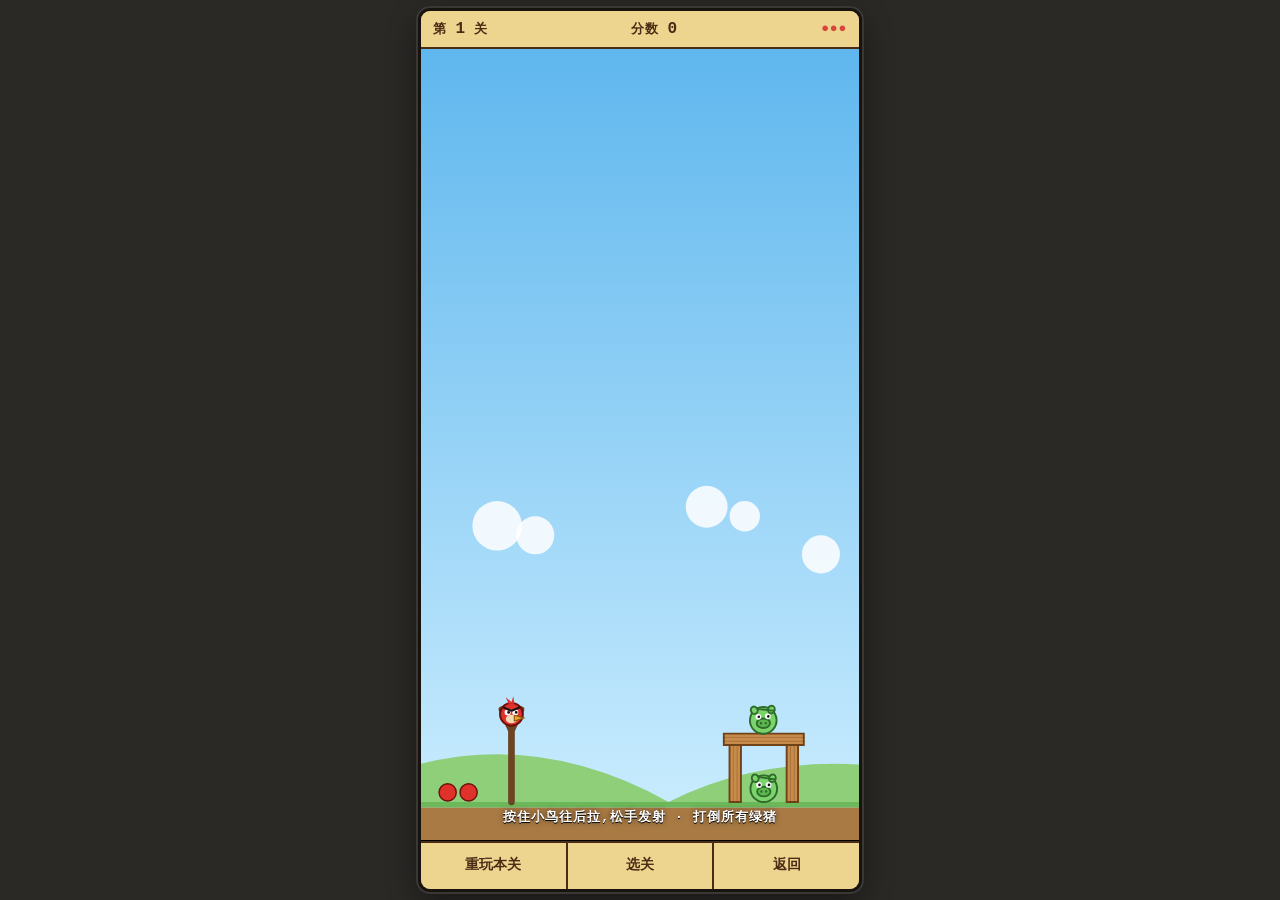
==== birds/index.html @ 1089a72b "新增 5 个游戏:水果忍者、愤怒的小鸟、神庙逃亡、滑雪大冒险、割绳子;公共壳 common/;首页列表 Co-Authored-By: Claude Fable 5.1 <noreply@anthro" ====
<!DOCTYPE html>
<html lang="zh-CN">
<head>
<meta charset="utf-8">
<meta name="viewport" content="width=device-width,initial-scale=1,maximum-scale=1,user-scalable=no,viewport-fit=cover">
<meta name="theme-color" content="#2b2926">
<title>愤怒的小鸟</title>
<link rel="stylesheet" href="../common/shell.css">
</head>
<body>
<div id="phone"><div id="screen">
<div class="hud"><span>第 <b id="lvl">1</b> 关</span><span>分数 <b id="score">0</b></span><span id="birdsLeft" style="color:#d9453a">●●●</span></div>
<div class="stage" id="stage"><canvas id="cv"></canvas><div class="hint" id="hint">按住小鸟往后拉,松手发射 · 打倒所有绿猪</div></div>
<div class="softkeys"><button id="btnRestart">重玩本关</button><button id="btnSelect">选关</button><button data-go="../index.html">返回</button></div>
<div class="overlay" id="overlay" hidden></div>
</div></div>
<script src="../common/matter.min.js"></script>
<script src="../common/shell.js"></script>
<script>
(function(){
'use strict';
const {$,clamp,rand,store,fit,watchResize,pointerPos,dialog,closeDialog,bindNav,text,makeFx}=Shell;
const {Engine,Bodies,Body,Composite,Events,Vector}=Matter;
bindNav();
const cv=$('#cv'),g=cv.getContext('2d'),stage=$('#stage'),overlay=$('#overlay'),hint=$('#hint');
const W0=460,H0=390,GROUND=350;
const SLING={x:95,y:305},REST={x:95,y:258},PULL=62;
const MAT={wood:{fill:'#c98b4a',line:'#6f4218',hp:9,density:0.0015},glass:{fill:'rgba(170,225,255,.8)',line:'#3f86b0',hp:5,density:0.001},stone:{fill:'#9aa3ad',line:'#3f474f',hp:20,density:0.0035}};
/* 关卡:方块 [x,y,w,h,材质],猪 [x,y] (逻辑坐标,地面 y=350) */
const LEVELS=[
 {birds:3,blocks:[[330,320,12,60,'wood'],[390,320,12,60,'wood'],[360,284,84,12,'wood']],pigs:[[360,336],[360,264]]},
 {birds:3,blocks:[[350,325,12,50,'glass'],[410,325,12,50,'glass'],[380,294,84,12,'glass'],[350,268,12,40,'glass'],[410,268,12,40,'glass'],[380,242,84,12,'glass']],pigs:[[380,336],[380,276],[380,226]]},
 {birds:4,blocks:[[380,338,100,24,'stone'],[350,300,12,52,'wood'],[410,300,12,52,'wood'],[380,268,76,12,'wood'],[380,244,30,36,'glass']],pigs:[[295,336],[380,254],[440,336]]},
 {birds:4,blocks:[[300,320,12,60,'wood'],[336,320,12,60,'wood'],[318,284,52,12,'wood'],[318,262,24,32,'glass'],[400,322,12,56,'glass'],[440,322,12,56,'glass'],[420,288,60,12,'stone'],[420,266,12,32,'wood']],pigs:[[318,336],[420,336],[420,244]]},
 {birds:4,blocks:[[330,338,40,24,'stone'],[374,338,40,24,'stone'],[418,338,40,24,'stone'],[352,314,40,24,'wood'],[396,314,40,24,'wood'],[374,290,40,24,'glass'],[374,266,14,24,'wood']],pigs:[[286,336],[374,246],[452,336]]}
];
const fx=makeFx();
let W=0,H=0,dpr=1,sc=1,ox=0,oy=0;
const engine=Engine.create();engine.gravity.y=1;const world=engine.world;
const S={lvl:0,score:0,birdsLeft:0,bird:null,flying:false,flyT:0,drag:null,pigs:0,acc:0,over:false,modal:null,best:store.get('aigame.birds.best',{}),quiet:0};
const prog=store.get('aigame.birds.prog',{done:{},cur:0});
function resize(){const f=fit(cv,stage);W=f.w;H=f.h;dpr=f.dpr;sc=Math.min(W/W0,H/H0);ox=(W-W0*sc)/2;oy=H-H0*sc;}
function clearWorld(){Composite.clear(world,false);}
function load(n){
  n=clamp(n,0,LEVELS.length-1);S.lvl=n;prog.cur=n;store.set('aigame.birds.prog',prog);
  clearWorld();S.score=0;S.over=false;S.flying=false;S.drag=null;S.bird=null;S.modal=null;closeDialog(overlay);fx.clear();
  const L=LEVELS[n];
  Composite.add(world,[
    Bodies.rectangle(W0/2,GROUND+40,W0*3,80,{isStatic:true,label:'ground',friction:0.8}),
    Bodies.rectangle(-40,H0/2,80,H0*4,{isStatic:true,label:'wall'}),
    Bodies.rectangle(W0+40,H0/2,80,H0*4,{isStatic:true,label:'wall'})
  ]);
  for(const b of L.blocks){const m=MAT[b[4]];const body=Bodies.rectangle(b[0],b[1],b[2],b[3],{density:m.density,friction:0.6,restitution:0.05,label:'block'});body.mat=b[4];body.hp=m.hp;body.hp0=m.hp;Composite.add(world,body);}
  S.pigs=0;for(const p of L.pigs){const body=Bodies.circle(p[0],p[1],14,{density:0.001,friction:0.6,restitution:0.2,label:'pig'});body.hp=6;body.hp0=6;Composite.add(world,body);S.pigs++;}
  S.birdsLeft=L.birds;loadBird();hud();
}
function loadBird(){
  if(S.birdsLeft<=0){S.bird=null;return;}
  S.birdsLeft--;const b=Bodies.circle(REST.x,REST.y,12,{density:0.004,restitution:0.45,friction:0.7,label:'bird',isStatic:true});
  S.bird=b;S.flying=false;S.flyT=0;Composite.add(world,b);hud();
}
function hud(){$('#lvl').textContent=S.lvl+1;$('#score').textContent=S.score;$('#birdsLeft').textContent='●'.repeat(S.birdsLeft+(S.bird&&!S.flying?1:0))||'○';}
Events.on(engine,'collisionStart',ev=>{
  for(const pr of ev.pairs){const a=pr.bodyA,b=pr.bodyB;const rel=Vector.magnitude(Vector.sub(a.velocity,b.velocity));if(rel<1.6)continue;hit(a,rel,b);hit(b,rel,a);}
});
function hit(body,rel,other){
  if(body.hp==null||body.dead)return;
  const k=other.label==='bird'?1.0:(other.label==='ground'||other.label==='wall'?0.45:0.7);
  body.hp-=rel*k;if(body.hp<=0)destroy(body);
}
function destroy(body){
  body.dead=true;Composite.remove(world,body);const p=body.position;
  if(body.label==='pig'){S.pigs--;S.score+=5000;fx.pop('+5000',p.x,p.y-20,'#fff',16);fx.burst(p.x,p.y,'#7bd36b',14,90,3);}
  else{S.score+=500;fx.pop('+500',p.x,p.y-16,'#ffe8a0',12);fx.burst(p.x,p.y,MAT[body.mat].fill,10,70,3);}
  hud();
}
function update(dt){
  S.acc=Math.min(S.acc+dt,0.1);
  while(S.acc>=1/60){Engine.update(engine,1000/60);S.acc-=1/60;}
  fx.update(dt,400);
  if(S.over)return;
  if(S.flying&&S.bird){
    S.flyT+=dt;const b=S.bird;
    const stopped=b.speed<0.25&&S.flyT>1.2;const out=b.position.y>H0+60||b.position.x>W0+40||b.position.x<-40;
    if(stopped||out||S.flyT>7){Composite.remove(world,b);S.bird=null;S.flying=false;if(S.pigs>0){if(S.birdsLeft>0)loadBird();else{S.over=true;setTimeout(fail,400);}}}
  }
  if(S.pigs<=0&&!S.over){S.over=true;setTimeout(win,900);}
}
function win(){
  const bonus=(S.birdsLeft+(S.bird&&!S.flying?1:0))*5000;S.score+=bonus;hud();
  const prev=prog.done[S.lvl];if(prev==null||S.score>prev)prog.done[S.lvl]=S.score;store.set('aigame.birds.prog',prog);
  const last=S.lvl>=LEVELS.length-1;const btns=[];
  if(!last)btns.push({label:'下一关',primary:true,onClick(){load(S.lvl+1);}});
  btns.push({label:'重玩',onClick(){load(S.lvl);}});btns.push({label:'选关',onClick(){selectDialog();}});
  S.modal=()=>dialog(overlay,{title:last?'全部通关!':'第 '+(S.lvl+1)+' 关 通过!',lines:['得分 '+S.score+(bonus?' (剩余小鸟 +'+bonus+')':''),'本关最高 '+prog.done[S.lvl]],buttons:btns});S.modal();
}
function fail(){
  S.modal=()=>dialog(overlay,{title:'小鸟用完了',lines:['还剩 '+S.pigs+' 只猪','得分 '+S.score],buttons:[{label:'再试一次',primary:true,onClick(){load(S.lvl);}},{label:'选关',onClick(){selectDialog();}}]});S.modal();
}
function selectDialog(){
  S.modal=selectDialog;
  dialog(overlay,{title:'选择关卡',build(d){const grid=document.createElement('div');grid.className='lvgrid';
    LEVELS.forEach((L,i)=>{const b=document.createElement('button');b.innerHTML=(i+1)+(prog.done[i]!=null?'<small>'+prog.done[i]+'</small>':'');if(prog.done[i]!=null)b.classList.add('done');if(i===S.lvl)b.classList.add('cur');b.addEventListener('click',()=>{closeDialog(overlay);load(i);});grid.appendChild(b);});
    d.appendChild(grid);},buttons:[{label:'关闭',onClick(){S.modal=null;}}]});
}
/* 输入:拉弓 */
function toWorld(p){return {x:(p.x-ox)/sc,y:(p.y-oy)/sc};}
cv.addEventListener('pointerdown',e=>{
  if(S.modal||S.over)return;e.preventDefault();hint.hidden=true;
  if(!S.bird||S.flying)return;const p=toWorld(pointerPos(cv,e));
  if(Math.hypot(p.x-REST.x,p.y-REST.y)<70){S.drag={id:e.pointerId};try{cv.setPointerCapture(e.pointerId);}catch(err){}dragTo(p);}
});
cv.addEventListener('pointermove',e=>{if(!S.drag||!S.bird||S.flying)return;dragTo(toWorld(pointerPos(cv,e)));});
function dragTo(p){
  let dx=p.x-REST.x,dy=p.y-REST.y;const d=Math.hypot(dx,dy);if(d>PULL){dx*=PULL/d;dy*=PULL/d;}
  Body.setPosition(S.bird,{x:REST.x+dx,y:REST.y+dy});
}
function release(){
  if(!S.drag)return;S.drag=null;const b=S.bird;if(!b||S.flying)return;
  const dx=REST.x-b.position.x,dy=REST.y-b.position.y;
  if(Math.hypot(dx,dy)<8){Body.setPosition(b,REST);return;}
  Body.setStatic(b,false);Body.setVelocity(b,{x:dx*0.2,y:dy*0.2});S.flying=true;S.flyT=0;hud();
}
cv.addEventListener('pointerup',release);cv.addEventListener('pointercancel',release);
/* 绘制 */
function render(){
  g.setTransform(1,0,0,1,0,0);
  const sky=g.createLinearGradient(0,0,0,H);sky.addColorStop(0,'#5fb7ee');sky.addColorStop(1,'#cdeeff');g.fillStyle=sky;g.fillRect(0,0,W,H);
  g.setTransform(sc,0,0,sc,ox,oy);
  // 云、远山
  g.fillStyle='rgba(255,255,255,.85)';for(const c of [[80,60,26],[120,70,20],[300,40,22],[340,50,16],[420,90,20]]){g.beginPath();g.arc(c[0],c[1],c[2],0,6.28);g.fill();}
  g.fillStyle='#8fcf7a';g.beginPath();g.moveTo(-100,GROUND);g.quadraticCurveTo(80,250,260,GROUND);g.quadraticCurveTo(420,270,640,GROUND);g.fill();
  g.fillStyle='#6db85a';g.fillRect(-100,GROUND,W0+200,6);g.fillStyle='#a97a44';g.fillRect(-100,GROUND+6,W0+200,H0);
  // 弹弓
  g.lineCap='round';g.strokeStyle='#6b4423';g.lineWidth=7;g.beginPath();g.moveTo(SLING.x,SLING.y+45);g.lineTo(SLING.x,SLING.y-30);g.lineTo(SLING.x-10,SLING.y-52);g.moveTo(SLING.x,SLING.y-30);g.lineTo(SLING.x+10,SLING.y-52);g.stroke();
  const bodies=Composite.allBodies(world);
  const b=S.bird;
  if(b&&!S.flying&&S.drag){g.strokeStyle='#3a2410';g.lineWidth=4;g.beginPath();g.moveTo(SLING.x-10,SLING.y-52);g.lineTo(b.position.x,b.position.y);g.lineTo(SLING.x+10,SLING.y-52);g.stroke();
    const vx=(REST.x-b.position.x)*0.2,vy=(REST.y-b.position.y)*0.2;g.fillStyle='rgba(255,255,255,.7)';for(let t=4;t<=70;t+=6){const x=b.position.x+vx*t,y=b.position.y+vy*t+0.5*0.278*t*t;if(y>GROUND)break;g.beginPath();g.arc(x,y,2.2,0,6.28);g.fill();}}
  for(const body of bodies){
    if(body.isStatic&&body.label!=='bird')continue;
    g.save();g.translate(body.position.x,body.position.y);g.rotate(body.angle);
    if(body.label==='block'){const m=MAT[body.mat];const v=body.vertices;const w=Math.hypot(v[1].x-v[0].x,v[1].y-v[0].y),h=Math.hypot(v[2].x-v[1].x,v[2].y-v[1].y);
      g.fillStyle=m.fill;g.fillRect(-w/2,-h/2,w,h);g.lineWidth=2;g.strokeStyle=m.line;g.strokeRect(-w/2,-h/2,w,h);
      if(body.mat==='wood'){g.strokeStyle='rgba(0,0,0,.18)';g.lineWidth=1;for(let i=1;i<3;i++){g.beginPath();if(w>h){g.moveTo(-w/2,-h/2+h*i/3);g.lineTo(w/2,-h/2+h*i/3);}else{g.moveTo(-w/2+w*i/3,-h/2);g.lineTo(-w/2+w*i/3,h/2);}g.stroke();}}
      if(body.hp<body.hp0*0.5){g.strokeStyle='rgba(0,0,0,.6)';g.lineWidth=1.5;g.beginPath();g.moveTo(-w*0.3,-h*0.4);g.lineTo(0,0);g.lineTo(w*0.25,h*0.35);g.moveTo(0,0);g.lineTo(w*0.3,-h*0.2);g.stroke();}
    }else if(body.label==='pig'){const r=14;g.fillStyle='#7bd36b';g.beginPath();g.arc(0,0,r,0,6.28);g.fill();g.lineWidth=2;g.strokeStyle='#2f6b2a';g.stroke();
      g.fillStyle='#5cb84e';g.beginPath();g.ellipse(0,3,7,5,0,0,6.28);g.fill();g.stroke();g.fillStyle='#2f6b2a';g.beginPath();g.arc(-2.5,3,1.3,0,6.28);g.arc(2.5,3,1.3,0,6.28);g.fill();
      g.fillStyle='#fff';g.beginPath();g.arc(-5,-4,3,0,6.28);g.arc(5,-4,3,0,6.28);g.fill();g.fillStyle='#111';g.beginPath();g.arc(-4.5,-4,1.4,0,6.28);g.arc(5.5,-4,1.4,0,6.28);g.fill();
      g.fillStyle='#7bd36b';g.beginPath();g.ellipse(-9,-11,3.5,4,-0.4,0,6.28);g.ellipse(9,-11,3.5,4,0.4,0,6.28);g.fill();g.stroke();
    }else if(body.label==='bird'){const r=12;g.fillStyle='#e0322b';g.beginPath();g.arc(0,0,r,0,6.28);g.fill();g.lineWidth=2;g.strokeStyle='#6b100c';g.stroke();
      g.fillStyle='#f6d9b5';g.beginPath();g.ellipse(0,5,6,4.5,0,0,6.28);g.fill();
      g.fillStyle='#fff';g.beginPath();g.arc(-4,-2,3.2,0,6.28);g.arc(4,-2,3.2,0,6.28);g.fill();g.fillStyle='#111';g.beginPath();g.arc(-3,-2,1.5,0,6.28);g.arc(5,-2,1.5,0,6.28);g.fill();
      g.strokeStyle='#111';g.lineWidth=2.2;g.beginPath();g.moveTo(-8,-7);g.lineTo(-1,-4);g.moveTo(8,-7);g.lineTo(1,-4);g.stroke();
      g.fillStyle='#f5a623';g.beginPath();g.moveTo(3,1);g.lineTo(13,4);g.lineTo(3,7);g.closePath();g.fill();g.strokeStyle='#8a5a10';g.lineWidth=1.2;g.stroke();
      g.fillStyle='#e0322b';g.beginPath();g.moveTo(-3,-11);g.lineTo(-6,-18);g.lineTo(0,-13);g.lineTo(2,-19);g.lineTo(3,-11);g.closePath();g.fill();
    }
    g.restore();
  }
  // 候场的小鸟
  for(let i=0;i<S.birdsLeft;i++){g.fillStyle='#e0322b';g.beginPath();g.arc(50-i*22,GROUND-10,9,0,6.28);g.fill();g.lineWidth=1.5;g.strokeStyle='#6b100c';g.stroke();}
  fx.draw(g,1);
}
$('#btnRestart').addEventListener('click',()=>load(S.lvl));
$('#btnSelect').addEventListener('click',()=>{if(!S.modal)selectDialog();});
resize();watchResize(stage,resize);
load(clamp(prog.cur||0,0,LEVELS.length-1));
Shell.makeLoop(dt=>{if(!S.modal)update(dt);render();}).start();
})();
</script>
</body>
</html>
---- common/shell.css ----
/* AIGAME 公共壳:手机机身 + 屏幕 + HUD + 软键 + 对话框 */
:root{
  --lcd:#f7e7b2;--lcd-deep:#eed58f;--lcd-card:#fff8dd;
  --ink:#4a2c15;--ink-soft:#8a6a45;
  --accent:#f08a3c;--green:#2e7d4f;--green-light:#6fcf8a;--red:#d9453a;
  --bezel:#2b2926;--bezel-hi:#3a3734;
  --font-cn:"PingFang SC","Hiragino Sans GB","Microsoft YaHei","Noto Sans CJK SC",system-ui,sans-serif;
  --font-mono:ui-monospace,"SF Mono",Menlo,Consolas,"Courier New",monospace;
}
*{box-sizing:border-box}
[hidden]{display:none!important}
html,body{margin:0;height:100%}
body{background:var(--bezel);color:var(--ink);font-family:var(--font-cn);font-size:14px;line-height:1.4;overscroll-behavior:none;-webkit-tap-highlight-color:transparent;user-select:none;-webkit-user-select:none;touch-action:manipulation;-webkit-text-size-adjust:100%}
button{font-family:inherit}
button:focus-visible{outline:3px solid var(--accent);outline-offset:2px}
#phone{max-width:460px;margin:0 auto;height:100vh;height:100dvh;display:flex;flex-direction:column;padding:8px 8px calc(8px + env(safe-area-inset-bottom))}
#screen{flex:1;min-height:0;display:flex;flex-direction:column;background:var(--lcd);border:3px solid #17140f;border-radius:12px;box-shadow:inset 0 0 0 2px #7d6440,0 0 0 2px var(--bezel-hi),0 10px 30px rgba(0,0,0,.45);overflow:hidden;position:relative}

.hud{display:flex;justify-content:space-between;align-items:center;gap:10px;padding:7px 12px;border-bottom:2px solid var(--ink);background:var(--lcd-deep);font-family:var(--font-mono);font-weight:700;font-size:13px;letter-spacing:.06em;flex:none;font-variant-numeric:tabular-nums;white-space:nowrap}
.hud b{font-size:16px}
.hud .lives{color:var(--red);letter-spacing:.1em;font-size:15px}
.hud .stars{color:#e0a400;letter-spacing:.05em;font-size:15px}

.stage{flex:1;min-height:0;position:relative;overflow:hidden;background:#000}
.stage canvas{display:block;touch-action:none;position:absolute;left:0;top:0}
.hint{position:absolute;left:0;right:0;bottom:14px;text-align:center;font-family:var(--font-mono);font-weight:700;font-size:13px;color:#fff;text-shadow:0 1px 0 #000,0 0 6px rgba(0,0,0,.6);pointer-events:none;letter-spacing:.08em;padding:0 12px}

.softkeys{display:flex;border-top:2px solid var(--ink);background:var(--lcd-deep);font-family:var(--font-mono);font-weight:700;letter-spacing:.08em;flex:none}
.softkeys button{flex:1;background:none;border:0;color:var(--ink);font:inherit;padding:11px 8px;font-size:14px;cursor:pointer;min-height:46px}
.softkeys button+button{border-left:2px solid var(--ink)}
.softkeys button:active{background:var(--accent);color:#fff}

.overlay{position:absolute;inset:0;background:rgba(74,44,21,.45);display:flex;align-items:center;justify-content:center;padding:20px;z-index:5}
.dlg{background:var(--lcd);border:3px solid var(--ink);border-radius:10px;box-shadow:4px 4px 0 var(--ink);padding:16px 18px;width:100%;max-width:310px;text-align:center;max-height:100%;overflow:auto}
.dlg h2{margin:0 0 8px;font-size:20px;letter-spacing:.06em;text-wrap:balance}
.dlg p{margin:4px 0;font-family:var(--font-mono);font-weight:700;font-size:13px}
.dlg .txt{text-align:left;font-size:13px;line-height:1.6;margin:6px 0}
.dlg .txt b{color:var(--accent)}
.dlg .btns{display:flex;gap:10px;justify-content:center;margin-top:14px;flex-wrap:wrap}
.dlg button{min-width:96px;padding:10px 14px;border:2px solid var(--ink);border-radius:8px;background:var(--lcd-card);font:inherit;font-weight:700;color:var(--ink);box-shadow:2px 2px 0 var(--ink);cursor:pointer}
.dlg button.pri{background:var(--accent);color:#fff}
.dlg button:active{transform:translate(2px,2px);box-shadow:0 0 0 var(--ink)}
.lvgrid{display:grid;grid-template-columns:repeat(4,1fr);gap:6px;max-height:46vh;overflow:auto;margin-top:8px;padding:2px}
.lvgrid button{min-width:0;padding:8px 0;font-family:var(--font-mono);font-size:13px;font-variant-numeric:tabular-nums;line-height:1.3}
.lvgrid button small{display:block;font-size:11px;color:#e0a400}
.lvgrid button.done{background:var(--green-light)}
.lvgrid button.cur{outline:3px solid var(--accent);outline-offset:1px}
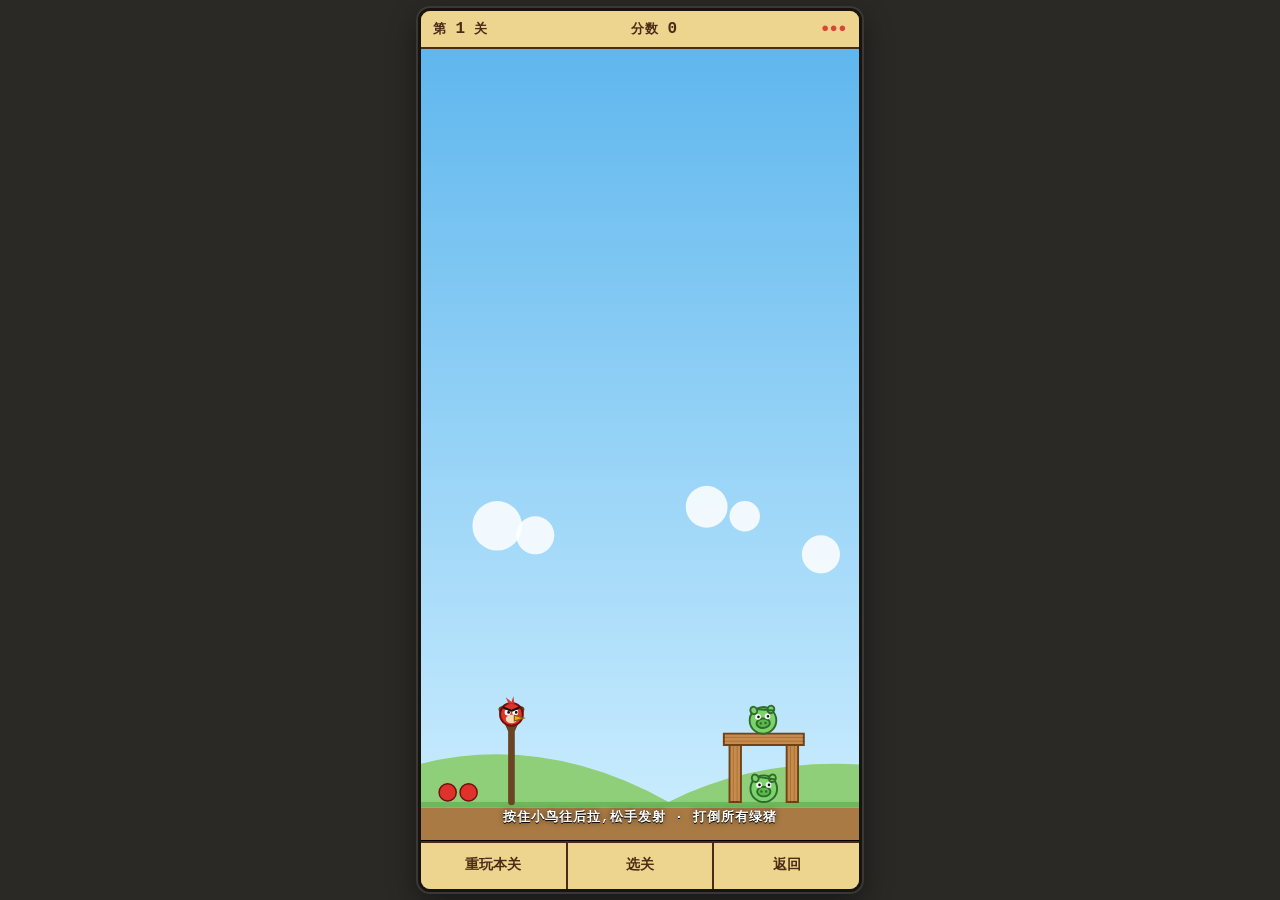
==== commit aee5fcf3: "修复:小鸟发射不出去(静态体质量坑);首页拆出推箱子入口;寿司页加更多游戏按钮 Co-Authored-By: Claude Fable 5.1 <noreply@anthropic.com>" ====
--- a/birds/index.html
+++ b/birds/index.html
@@ -56,7 +56,10 @@
 }
 function loadBird(){
   if(S.birdsLeft<=0){S.bird=null;return;}
-  S.birdsLeft--;const b=Bodies.circle(REST.x,REST.y,12,{density:0.004,restitution:0.45,friction:0.7,label:'bird',isStatic:true});
+  S.birdsLeft--;
+  // 注意:不能在创建时就 isStatic:true,否则 setStatic(false) 会把质量恢复成错的值,小鸟发不出去
+  const b=Bodies.circle(REST.x,REST.y,12,{density:0.004,restitution:0.45,friction:0.7,label:'bird'});
+  Body.setStatic(b,true);
   S.bird=b;S.flying=false;S.flyT=0;Composite.add(world,b);hud();
 }
 function hud(){$('#lvl').textContent=S.lvl+1;$('#score').textContent=S.score;$('#birdsLeft').textContent='●'.repeat(S.birdsLeft+(S.bird&&!S.flying?1:0))||'○';}
@@ -81,7 +84,7 @@
   if(S.over)return;
   if(S.flying&&S.bird){
     S.flyT+=dt;const b=S.bird;
-    const stopped=b.speed<0.25&&S.flyT>1.2;const out=b.position.y>H0+60||b.position.x>W0+40||b.position.x<-40;
+    const stopped=b.speed<0.25&&S.flyT>1.2;const out=!isFinite(b.position.x)||!isFinite(b.position.y)||b.position.y>H0+60||b.position.x>W0+40||b.position.x<-40;
     if(stopped||out||S.flyT>7){Composite.remove(world,b);S.bird=null;S.flying=false;if(S.pigs>0){if(S.birdsLeft>0)loadBird();else{S.over=true;setTimeout(fail,400);}}}
   }
   if(S.pigs<=0&&!S.over){S.over=true;setTimeout(win,900);}
@@ -119,7 +122,7 @@
   if(!S.drag)return;S.drag=null;const b=S.bird;if(!b||S.flying)return;
   const dx=REST.x-b.position.x,dy=REST.y-b.position.y;
   if(Math.hypot(dx,dy)<8){Body.setPosition(b,REST);return;}
-  Body.setStatic(b,false);Body.setVelocity(b,{x:dx*0.2,y:dy*0.2});S.flying=true;S.flyT=0;hud();
+  Body.setStatic(b,false);Body.setDensity(b,0.004);Body.setVelocity(b,{x:dx*0.2,y:dy*0.2});S.flying=true;S.flyT=0;hud();
 }
 cv.addEventListener('pointerup',release);cv.addEventListener('pointercancel',release);
 /* 绘制 */
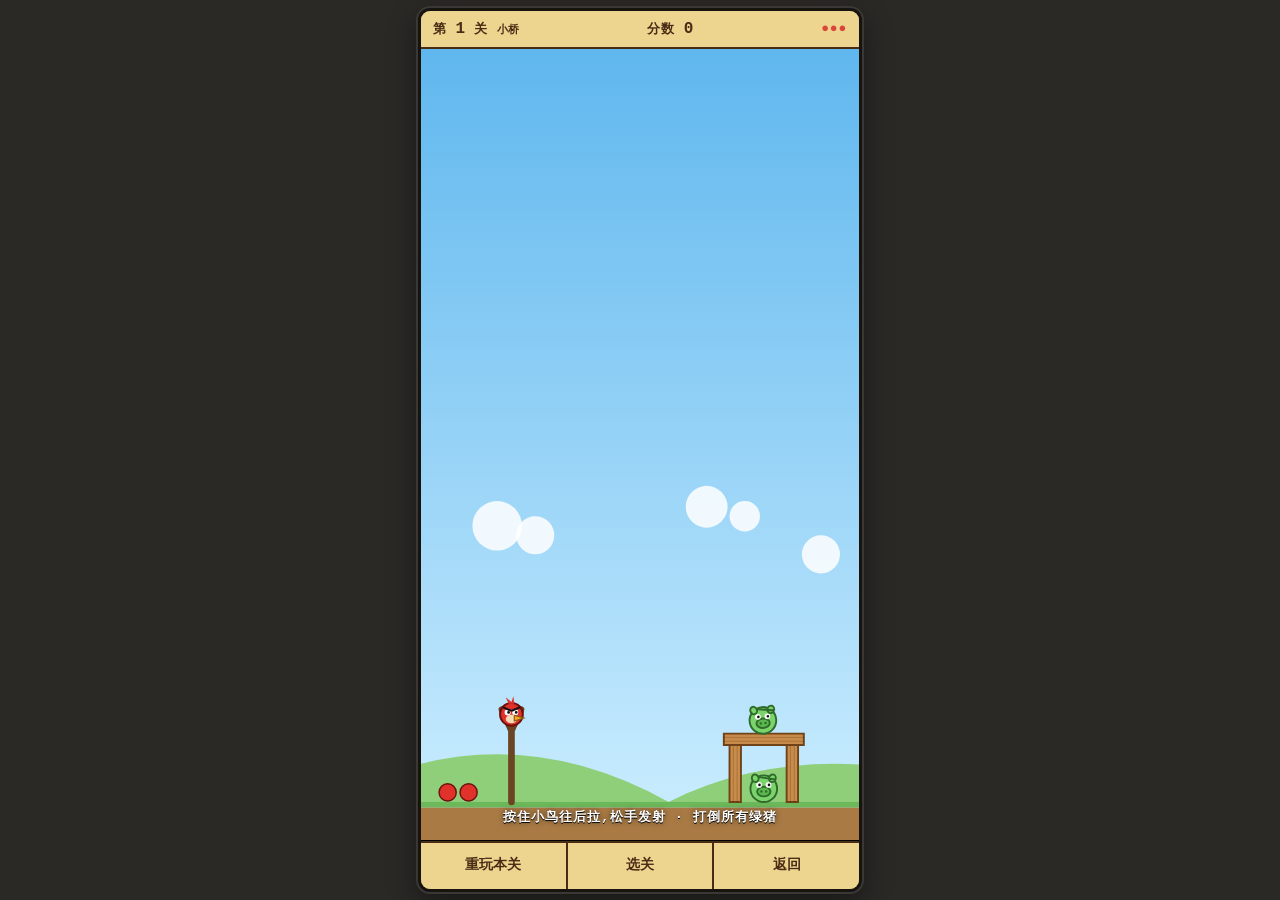
==== commit 57d949df: "愤怒的小鸟扩到 15 关;物理规则抽成引擎块;新增 test-birds 自动检验(开局稳定 + 贪心可通关) Co-Authored-By: Claude Fable 5.1 <noreply@an" ====
--- a/birds/index.html
+++ b/birds/index.html
@@ -9,7 +9,7 @@
 </head>
 <body>
 <div id="phone"><div id="screen">
-<div class="hud"><span>第 <b id="lvl">1</b> 关</span><span>分数 <b id="score">0</b></span><span id="birdsLeft" style="color:#d9453a">●●●</span></div>
+<div class="hud"><span>第 <b id="lvl">1</b> 关 <small id="lvlName"></small></span><span>分数 <b id="score">0</b></span><span id="birdsLeft" style="color:#d9453a">●●●</span></div>
 <div class="stage" id="stage"><canvas id="cv"></canvas><div class="hint" id="hint">按住小鸟往后拉,松手发射 · 打倒所有绿猪</div></div>
 <div class="softkeys"><button id="btnRestart">重玩本关</button><button id="btnSelect">选关</button><button data-go="../index.html">返回</button></div>
 <div class="overlay" id="overlay" hidden></div>
@@ -17,93 +17,120 @@
 <script src="../common/matter.min.js"></script>
 <script src="../common/shell.js"></script>
 <script>
+/* ===== 物理规则 + 关卡(无 DOM,可被 tools/test-birds.mjs 在 Node 里加载检验) ===== */
+/*BIRDS-ENGINE-START*/
+const W0=460,H0=390,GROUND=350;
+const SLING={x:95,y:305},REST={x:95,y:258},PULL=62,POWER=0.2;
+const MAT={wood:{fill:'#c98b4a',line:'#6f4218',hp:9,density:0.0015},glass:{fill:'rgba(170,225,255,.8)',line:'#3f86b0',hp:5,density:0.001},stone:{fill:'#9aa3ad',line:'#3f474f',hp:20,density:0.0035}};
+/* 关卡:blocks [x,y,w,h,材质](中心坐标,地面 y=350),pigs [x,y] */
+const LEVELS=[
+ {name:'小桥',birds:3,blocks:[[330,320,12,60,'wood'],[390,320,12,60,'wood'],[360,284,84,12,'wood']],pigs:[[360,336],[360,264]]},
+ {name:'玻璃楼',birds:3,blocks:[[350,325,12,50,'glass'],[410,325,12,50,'glass'],[380,294,84,12,'glass'],[350,268,12,40,'glass'],[410,268,12,40,'glass'],[380,242,84,12,'glass']],pigs:[[380,336],[380,276],[380,226]]},
+ {name:'石基',birds:4,blocks:[[380,338,100,24,'stone'],[350,300,12,52,'wood'],[410,300,12,52,'wood'],[380,268,76,12,'wood'],[380,244,30,36,'glass']],pigs:[[295,336],[380,212],[448,336]]},
+ {name:'双塔',birds:5,blocks:[[296,320,12,60,'wood'],[340,320,12,60,'wood'],[318,284,60,12,'wood'],[318,262,24,32,'glass'],[396,322,12,56,'glass'],[444,322,12,56,'glass'],[420,288,64,12,'wood'],[420,266,28,32,'wood']],pigs:[[318,336],[420,336],[420,236]]},
+ {name:'金字塔',birds:4,blocks:[[330,338,40,24,'stone'],[374,338,40,24,'stone'],[418,338,40,24,'stone'],[352,314,40,24,'wood'],[396,314,40,24,'wood'],[374,290,40,24,'glass'],[374,266,14,24,'wood']],pigs:[[286,336],[374,246],[452,336]]},
+ {name:'高塔',birds:3,blocks:[[330,320,12,60,'wood'],[370,320,12,60,'wood'],[350,284,52,12,'wood'],[330,258,12,40,'wood'],[370,258,12,40,'wood'],[350,232,52,12,'wood'],[350,214,24,24,'glass']],pigs:[[350,336],[350,270],[350,188]]},
+ {name:'石屋',birds:4,blocks:[[300,322,14,56,'stone'],[360,322,14,56,'stone'],[330,288,80,12,'stone'],[300,262,12,40,'wood'],[360,262,12,40,'wood'],[330,236,80,12,'wood']],pigs:[[330,336],[330,268],[330,216]]},
+ {name:'三连排',birds:5,blocks:[[258,326,12,48,'wood'],[302,326,12,48,'wood'],[280,296,60,12,'wood'],[328,326,12,48,'glass'],[372,326,12,48,'glass'],[350,296,60,12,'glass'],[398,326,12,48,'wood'],[442,326,12,48,'wood'],[420,296,60,12,'stone']],pigs:[[280,336],[350,336],[420,336]]},
+ {name:'悬空',birds:4,blocks:[[300,336,28,28,'wood'],[360,326,20,48,'glass'],[430,310,24,80,'glass']],pigs:[[300,308],[360,288],[430,256]]},
+ {name:'城堡',birds:4,blocks:[[310,338,60,24,'stone'],[380,338,60,24,'stone'],[345,314,60,24,'wood'],[345,290,24,24,'glass']],pigs:[[345,264],[266,336],[430,336]]},
+ {name:'玻璃塔',birds:4,blocks:[[336,325,14,50,'glass'],[384,325,14,50,'glass'],[360,294,64,12,'glass'],[336,268,14,40,'glass'],[384,268,14,40,'glass'],[360,242,64,12,'glass'],[336,218,14,36,'glass'],[384,218,14,36,'glass'],[360,194,64,12,'glass']],pigs:[[360,336],[360,274],[360,222],[360,174]]},
+ {name:'石墙',birds:4,blocks:[[280,300,16,100,'stone'],[350,326,12,48,'wood'],[400,326,12,48,'wood'],[375,296,64,12,'wood']],pigs:[[375,336],[375,276],[280,236]]},
+ {name:'摇摇欲坠',birds:3,blocks:[[320,310,12,80,'glass'],[360,310,12,80,'glass'],[340,264,60,12,'stone'],[420,326,20,48,'glass']],pigs:[[340,244],[340,336],[420,288]]},
+ {name:'地堡',birds:5,blocks:[[360,338,80,24,'stone'],[330,306,14,40,'stone'],[390,306,14,40,'stone'],[360,280,80,12,'stone'],[440,320,20,60,'wood']],pigs:[[360,312],[360,260],[440,276]]},
+ {name:'终极',birds:6,blocks:[[268,326,12,48,'glass'],[312,326,12,48,'glass'],[290,296,56,12,'glass'],[345,310,14,80,'stone'],[375,310,14,80,'stone'],[360,264,48,12,'stone'],[408,320,12,60,'wood'],[452,320,12,60,'wood'],[430,284,56,12,'wood']],pigs:[[290,336],[360,244],[430,336],[430,264]]}
+];
+const BirdsSim=(function(){
+  const {Engine,Bodies,Body,Composite,Events,Vector}=Matter;
+  function create(){
+    const engine=Engine.create();engine.gravity.y=1;
+    const st={engine:engine,world:engine.world,pigs:0,score:0,onDestroy:null};
+    Events.on(engine,'collisionStart',ev=>{for(const pr of ev.pairs){const a=pr.bodyA,b=pr.bodyB;const rel=Vector.magnitude(Vector.sub(a.velocity,b.velocity));if(rel<1.6)continue;hit(st,a,rel,b);hit(st,b,rel,a);}});
+    return st;
+  }
+  function loadLevel(st,L){
+    Composite.clear(st.world,false);st.score=0;st.pigs=0;
+    Composite.add(st.world,[
+      Bodies.rectangle(W0/2,GROUND+40,W0*3,80,{isStatic:true,label:'ground',friction:0.8}),
+      Bodies.rectangle(-40,H0/2,80,H0*4,{isStatic:true,label:'wall'}),
+      Bodies.rectangle(W0+40,H0/2,80,H0*4,{isStatic:true,label:'wall'})
+    ]);
+    for(const b of L.blocks){const m=MAT[b[4]];const body=Bodies.rectangle(b[0],b[1],b[2],b[3],{density:m.density,friction:0.6,restitution:0.05,label:'block'});body.mat=b[4];body.hp=m.hp;body.hp0=m.hp;Composite.add(st.world,body);}
+    for(const p of L.pigs){const body=Bodies.circle(p[0],p[1],14,{density:0.001,friction:0.6,restitution:0.2,label:'pig'});body.hp=6;body.hp0=6;Composite.add(st.world,body);st.pigs++;}
+  }
+  function hit(st,body,rel,other){
+    if(body.hp==null||body.dead)return;
+    const k=other.label==='bird'?1.0:(other.label==='ground'||other.label==='wall'?0.45:0.7);
+    body.hp-=rel*k;if(body.hp<=0)destroy(st,body);
+  }
+  function destroy(st,body){
+    body.dead=true;Composite.remove(st.world,body);
+    if(body.label==='pig'){st.pigs--;st.score+=5000;}else st.score+=500;
+    if(st.onDestroy)st.onDestroy(body);
+  }
+  function makeBird(st){
+    // 不能在创建时就 isStatic:true,否则 setStatic(false) 会把质量恢复成无穷大,小鸟发不出去
+    const b=Bodies.circle(REST.x,REST.y,12,{density:0.004,restitution:0.45,friction:0.7,label:'bird'});
+    Body.setStatic(b,true);Composite.add(st.world,b);return b;
+  }
+  function launch(st,b,dx,dy){Body.setStatic(b,false);Body.setDensity(b,0.004);Body.setVelocity(b,{x:dx*POWER,y:dy*POWER});}
+  function step(st){Engine.update(st.engine,1000/60);}
+  function birdDone(b,flyT){const p=b.position;return !isFinite(p.x)||!isFinite(p.y)||(b.speed<0.25&&flyT>1.2)||p.y>H0+60||p.x>W0+40||p.x<-40||flyT>7;}
+  function remove(st,b){Composite.remove(st.world,b);}
+  function bodies(st){return Composite.allBodies(st.world);}
+  return {create:create,loadLevel:loadLevel,makeBird:makeBird,launch:launch,step:step,birdDone:birdDone,remove:remove,bodies:bodies};
+})();
+/*BIRDS-ENGINE-END*/
+
 (function(){
 'use strict';
-const {$,clamp,rand,store,fit,watchResize,pointerPos,dialog,closeDialog,bindNav,text,makeFx}=Shell;
-const {Engine,Bodies,Body,Composite,Events,Vector}=Matter;
+const {$,clamp,store,fit,watchResize,pointerPos,dialog,closeDialog,bindNav,makeFx}=Shell;
+const {Body}=Matter;
 bindNav();
 const cv=$('#cv'),g=cv.getContext('2d'),stage=$('#stage'),overlay=$('#overlay'),hint=$('#hint');
-const W0=460,H0=390,GROUND=350;
-const SLING={x:95,y:305},REST={x:95,y:258},PULL=62;
-const MAT={wood:{fill:'#c98b4a',line:'#6f4218',hp:9,density:0.0015},glass:{fill:'rgba(170,225,255,.8)',line:'#3f86b0',hp:5,density:0.001},stone:{fill:'#9aa3ad',line:'#3f474f',hp:20,density:0.0035}};
-/* 关卡:方块 [x,y,w,h,材质],猪 [x,y] (逻辑坐标,地面 y=350) */
-const LEVELS=[
- {birds:3,blocks:[[330,320,12,60,'wood'],[390,320,12,60,'wood'],[360,284,84,12,'wood']],pigs:[[360,336],[360,264]]},
- {birds:3,blocks:[[350,325,12,50,'glass'],[410,325,12,50,'glass'],[380,294,84,12,'glass'],[350,268,12,40,'glass'],[410,268,12,40,'glass'],[380,242,84,12,'glass']],pigs:[[380,336],[380,276],[380,226]]},
- {birds:4,blocks:[[380,338,100,24,'stone'],[350,300,12,52,'wood'],[410,300,12,52,'wood'],[380,268,76,12,'wood'],[380,244,30,36,'glass']],pigs:[[295,336],[380,254],[440,336]]},
- {birds:4,blocks:[[300,320,12,60,'wood'],[336,320,12,60,'wood'],[318,284,52,12,'wood'],[318,262,24,32,'glass'],[400,322,12,56,'glass'],[440,322,12,56,'glass'],[420,288,60,12,'stone'],[420,266,12,32,'wood']],pigs:[[318,336],[420,336],[420,244]]},
- {birds:4,blocks:[[330,338,40,24,'stone'],[374,338,40,24,'stone'],[418,338,40,24,'stone'],[352,314,40,24,'wood'],[396,314,40,24,'wood'],[374,290,40,24,'glass'],[374,266,14,24,'wood']],pigs:[[286,336],[374,246],[452,336]]}
-];
 const fx=makeFx();
 let W=0,H=0,dpr=1,sc=1,ox=0,oy=0;
-const engine=Engine.create();engine.gravity.y=1;const world=engine.world;
-const S={lvl:0,score:0,birdsLeft:0,bird:null,flying:false,flyT:0,drag:null,pigs:0,acc:0,over:false,modal:null,best:store.get('aigame.birds.best',{}),quiet:0};
+const sim=BirdsSim.create();
+const S={lvl:0,birdsLeft:0,bird:null,flying:false,flyT:0,drag:null,acc:0,over:false,modal:null};
 const prog=store.get('aigame.birds.prog',{done:{},cur:0});
+sim.onDestroy=body=>{const p=body.position;
+  if(body.label==='pig'){fx.pop('+5000',p.x,p.y-20,'#fff',16);fx.burst(p.x,p.y,'#7bd36b',14,90,3);}
+  else{fx.pop('+500',p.x,p.y-16,'#ffe8a0',12);fx.burst(p.x,p.y,MAT[body.mat].fill,10,70,3);}
+  hud();};
 function resize(){const f=fit(cv,stage);W=f.w;H=f.h;dpr=f.dpr;sc=Math.min(W/W0,H/H0);ox=(W-W0*sc)/2;oy=H-H0*sc;}
-function clearWorld(){Composite.clear(world,false);}
 function load(n){
   n=clamp(n,0,LEVELS.length-1);S.lvl=n;prog.cur=n;store.set('aigame.birds.prog',prog);
-  clearWorld();S.score=0;S.over=false;S.flying=false;S.drag=null;S.bird=null;S.modal=null;closeDialog(overlay);fx.clear();
-  const L=LEVELS[n];
-  Composite.add(world,[
-    Bodies.rectangle(W0/2,GROUND+40,W0*3,80,{isStatic:true,label:'ground',friction:0.8}),
-    Bodies.rectangle(-40,H0/2,80,H0*4,{isStatic:true,label:'wall'}),
-    Bodies.rectangle(W0+40,H0/2,80,H0*4,{isStatic:true,label:'wall'})
-  ]);
-  for(const b of L.blocks){const m=MAT[b[4]];const body=Bodies.rectangle(b[0],b[1],b[2],b[3],{density:m.density,friction:0.6,restitution:0.05,label:'block'});body.mat=b[4];body.hp=m.hp;body.hp0=m.hp;Composite.add(world,body);}
-  S.pigs=0;for(const p of L.pigs){const body=Bodies.circle(p[0],p[1],14,{density:0.001,friction:0.6,restitution:0.2,label:'pig'});body.hp=6;body.hp0=6;Composite.add(world,body);S.pigs++;}
-  S.birdsLeft=L.birds;loadBird();hud();
+  S.over=false;S.flying=false;S.drag=null;S.bird=null;S.modal=null;closeDialog(overlay);fx.clear();
+  BirdsSim.loadLevel(sim,LEVELS[n]);S.birdsLeft=LEVELS[n].birds;loadBird();hud();
 }
-function loadBird(){
-  if(S.birdsLeft<=0){S.bird=null;return;}
-  S.birdsLeft--;
-  // 注意:不能在创建时就 isStatic:true,否则 setStatic(false) 会把质量恢复成错的值,小鸟发不出去
-  const b=Bodies.circle(REST.x,REST.y,12,{density:0.004,restitution:0.45,friction:0.7,label:'bird'});
-  Body.setStatic(b,true);
-  S.bird=b;S.flying=false;S.flyT=0;Composite.add(world,b);hud();
-}
-function hud(){$('#lvl').textContent=S.lvl+1;$('#score').textContent=S.score;$('#birdsLeft').textContent='●'.repeat(S.birdsLeft+(S.bird&&!S.flying?1:0))||'○';}
-Events.on(engine,'collisionStart',ev=>{
-  for(const pr of ev.pairs){const a=pr.bodyA,b=pr.bodyB;const rel=Vector.magnitude(Vector.sub(a.velocity,b.velocity));if(rel<1.6)continue;hit(a,rel,b);hit(b,rel,a);}
-});
-function hit(body,rel,other){
-  if(body.hp==null||body.dead)return;
-  const k=other.label==='bird'?1.0:(other.label==='ground'||other.label==='wall'?0.45:0.7);
-  body.hp-=rel*k;if(body.hp<=0)destroy(body);
-}
-function destroy(body){
-  body.dead=true;Composite.remove(world,body);const p=body.position;
-  if(body.label==='pig'){S.pigs--;S.score+=5000;fx.pop('+5000',p.x,p.y-20,'#fff',16);fx.burst(p.x,p.y,'#7bd36b',14,90,3);}
-  else{S.score+=500;fx.pop('+500',p.x,p.y-16,'#ffe8a0',12);fx.burst(p.x,p.y,MAT[body.mat].fill,10,70,3);}
-  hud();
-}
+function loadBird(){if(S.birdsLeft<=0){S.bird=null;return;}S.birdsLeft--;S.bird=BirdsSim.makeBird(sim);S.flying=false;S.flyT=0;hud();}
+function hud(){$('#lvl').textContent=S.lvl+1;$('#lvlName').textContent=LEVELS[S.lvl].name;$('#score').textContent=sim.score;$('#birdsLeft').textContent='●'.repeat(S.birdsLeft+(S.bird&&!S.flying?1:0))||'○';}
 function update(dt){
   S.acc=Math.min(S.acc+dt,0.1);
-  while(S.acc>=1/60){Engine.update(engine,1000/60);S.acc-=1/60;}
+  while(S.acc>=1/60){BirdsSim.step(sim);S.acc-=1/60;}
   fx.update(dt,400);
   if(S.over)return;
   if(S.flying&&S.bird){
-    S.flyT+=dt;const b=S.bird;
-    const stopped=b.speed<0.25&&S.flyT>1.2;const out=!isFinite(b.position.x)||!isFinite(b.position.y)||b.position.y>H0+60||b.position.x>W0+40||b.position.x<-40;
-    if(stopped||out||S.flyT>7){Composite.remove(world,b);S.bird=null;S.flying=false;if(S.pigs>0){if(S.birdsLeft>0)loadBird();else{S.over=true;setTimeout(fail,400);}}}
+    S.flyT+=dt;
+    if(BirdsSim.birdDone(S.bird,S.flyT)){BirdsSim.remove(sim,S.bird);S.bird=null;S.flying=false;if(sim.pigs>0){if(S.birdsLeft>0)loadBird();else{S.over=true;setTimeout(fail,400);}}}
   }
-  if(S.pigs<=0&&!S.over){S.over=true;setTimeout(win,900);}
+  if(sim.pigs<=0&&!S.over){S.over=true;setTimeout(win,900);}
 }
 function win(){
-  const bonus=(S.birdsLeft+(S.bird&&!S.flying?1:0))*5000;S.score+=bonus;hud();
-  const prev=prog.done[S.lvl];if(prev==null||S.score>prev)prog.done[S.lvl]=S.score;store.set('aigame.birds.prog',prog);
+  const bonus=(S.birdsLeft+(S.bird&&!S.flying?1:0))*5000;sim.score+=bonus;hud();
+  const prev=prog.done[S.lvl];if(prev==null||sim.score>prev)prog.done[S.lvl]=sim.score;store.set('aigame.birds.prog',prog);
   const last=S.lvl>=LEVELS.length-1;const btns=[];
   if(!last)btns.push({label:'下一关',primary:true,onClick(){load(S.lvl+1);}});
   btns.push({label:'重玩',onClick(){load(S.lvl);}});btns.push({label:'选关',onClick(){selectDialog();}});
-  S.modal=()=>dialog(overlay,{title:last?'全部通关!':'第 '+(S.lvl+1)+' 关 通过!',lines:['得分 '+S.score+(bonus?' (剩余小鸟 +'+bonus+')':''),'本关最高 '+prog.done[S.lvl]],buttons:btns});S.modal();
+  S.modal=()=>dialog(overlay,{title:last?'全部通关!':'第 '+(S.lvl+1)+' 关 通过!',lines:['得分 '+sim.score+(bonus?' (剩余小鸟 +'+bonus+')':''),'本关最高 '+prog.done[S.lvl]],buttons:btns});S.modal();
 }
 function fail(){
-  S.modal=()=>dialog(overlay,{title:'小鸟用完了',lines:['还剩 '+S.pigs+' 只猪','得分 '+S.score],buttons:[{label:'再试一次',primary:true,onClick(){load(S.lvl);}},{label:'选关',onClick(){selectDialog();}}]});S.modal();
+  S.modal=()=>dialog(overlay,{title:'小鸟用完了',lines:['还剩 '+sim.pigs+' 只猪','得分 '+sim.score],buttons:[{label:'再试一次',primary:true,onClick(){load(S.lvl);}},{label:'选关',onClick(){selectDialog();}}]});S.modal();
 }
 function selectDialog(){
   S.modal=selectDialog;
   dialog(overlay,{title:'选择关卡',build(d){const grid=document.createElement('div');grid.className='lvgrid';
-    LEVELS.forEach((L,i)=>{const b=document.createElement('button');b.innerHTML=(i+1)+(prog.done[i]!=null?'<small>'+prog.done[i]+'</small>':'');if(prog.done[i]!=null)b.classList.add('done');if(i===S.lvl)b.classList.add('cur');b.addEventListener('click',()=>{closeDialog(overlay);load(i);});grid.appendChild(b);});
+    LEVELS.forEach((L,i)=>{const b=document.createElement('button');b.innerHTML=(i+1)+'<small>'+(prog.done[i]!=null?prog.done[i]:L.name)+'</small>';if(prog.done[i]!=null)b.classList.add('done');if(i===S.lvl)b.classList.add('cur');b.title=L.name;b.addEventListener('click',()=>{closeDialog(overlay);load(i);});grid.appendChild(b);});
     d.appendChild(grid);},buttons:[{label:'关闭',onClick(){S.modal=null;}}]});
 }
 /* 输入:拉弓 */
@@ -114,15 +141,12 @@
   if(Math.hypot(p.x-REST.x,p.y-REST.y)<70){S.drag={id:e.pointerId};try{cv.setPointerCapture(e.pointerId);}catch(err){}dragTo(p);}
 });
 cv.addEventListener('pointermove',e=>{if(!S.drag||!S.bird||S.flying)return;dragTo(toWorld(pointerPos(cv,e)));});
-function dragTo(p){
-  let dx=p.x-REST.x,dy=p.y-REST.y;const d=Math.hypot(dx,dy);if(d>PULL){dx*=PULL/d;dy*=PULL/d;}
-  Body.setPosition(S.bird,{x:REST.x+dx,y:REST.y+dy});
-}
+function dragTo(p){let dx=p.x-REST.x,dy=p.y-REST.y;const d=Math.hypot(dx,dy);if(d>PULL){dx*=PULL/d;dy*=PULL/d;}Body.setPosition(S.bird,{x:REST.x+dx,y:REST.y+dy});}
 function release(){
   if(!S.drag)return;S.drag=null;const b=S.bird;if(!b||S.flying)return;
   const dx=REST.x-b.position.x,dy=REST.y-b.position.y;
   if(Math.hypot(dx,dy)<8){Body.setPosition(b,REST);return;}
-  Body.setStatic(b,false);Body.setDensity(b,0.004);Body.setVelocity(b,{x:dx*0.2,y:dy*0.2});S.flying=true;S.flyT=0;hud();
+  BirdsSim.launch(sim,b,dx,dy);S.flying=true;S.flyT=0;hud();
 }
 cv.addEventListener('pointerup',release);cv.addEventListener('pointercancel',release);
 /* 绘制 */
@@ -130,17 +154,14 @@
   g.setTransform(1,0,0,1,0,0);
   const sky=g.createLinearGradient(0,0,0,H);sky.addColorStop(0,'#5fb7ee');sky.addColorStop(1,'#cdeeff');g.fillStyle=sky;g.fillRect(0,0,W,H);
   g.setTransform(sc,0,0,sc,ox,oy);
-  // 云、远山
   g.fillStyle='rgba(255,255,255,.85)';for(const c of [[80,60,26],[120,70,20],[300,40,22],[340,50,16],[420,90,20]]){g.beginPath();g.arc(c[0],c[1],c[2],0,6.28);g.fill();}
   g.fillStyle='#8fcf7a';g.beginPath();g.moveTo(-100,GROUND);g.quadraticCurveTo(80,250,260,GROUND);g.quadraticCurveTo(420,270,640,GROUND);g.fill();
   g.fillStyle='#6db85a';g.fillRect(-100,GROUND,W0+200,6);g.fillStyle='#a97a44';g.fillRect(-100,GROUND+6,W0+200,H0);
-  // 弹弓
   g.lineCap='round';g.strokeStyle='#6b4423';g.lineWidth=7;g.beginPath();g.moveTo(SLING.x,SLING.y+45);g.lineTo(SLING.x,SLING.y-30);g.lineTo(SLING.x-10,SLING.y-52);g.moveTo(SLING.x,SLING.y-30);g.lineTo(SLING.x+10,SLING.y-52);g.stroke();
-  const bodies=Composite.allBodies(world);
   const b=S.bird;
   if(b&&!S.flying&&S.drag){g.strokeStyle='#3a2410';g.lineWidth=4;g.beginPath();g.moveTo(SLING.x-10,SLING.y-52);g.lineTo(b.position.x,b.position.y);g.lineTo(SLING.x+10,SLING.y-52);g.stroke();
-    const vx=(REST.x-b.position.x)*0.2,vy=(REST.y-b.position.y)*0.2;g.fillStyle='rgba(255,255,255,.7)';for(let t=4;t<=70;t+=6){const x=b.position.x+vx*t,y=b.position.y+vy*t+0.5*0.278*t*t;if(y>GROUND)break;g.beginPath();g.arc(x,y,2.2,0,6.28);g.fill();}}
-  for(const body of bodies){
+    const vx=(REST.x-b.position.x)*POWER,vy=(REST.y-b.position.y)*POWER;g.fillStyle='rgba(255,255,255,.7)';for(let t=4;t<=70;t+=6){const x=b.position.x+vx*t,y=b.position.y+vy*t+0.5*0.278*t*t;if(y>GROUND)break;g.beginPath();g.arc(x,y,2.2,0,6.28);g.fill();}}
+  for(const body of BirdsSim.bodies(sim)){
     if(body.isStatic&&body.label!=='bird')continue;
     g.save();g.translate(body.position.x,body.position.y);g.rotate(body.angle);
     if(body.label==='block'){const m=MAT[body.mat];const v=body.vertices;const w=Math.hypot(v[1].x-v[0].x,v[1].y-v[0].y),h=Math.hypot(v[2].x-v[1].x,v[2].y-v[1].y);
@@ -160,7 +181,6 @@
     }
     g.restore();
   }
-  // 候场的小鸟
   for(let i=0;i<S.birdsLeft;i++){g.fillStyle='#e0322b';g.beginPath();g.arc(50-i*22,GROUND-10,9,0,6.28);g.fill();g.lineWidth=1.5;g.strokeStyle='#6b100c';g.stroke();}
   fx.draw(g,1);
 }
